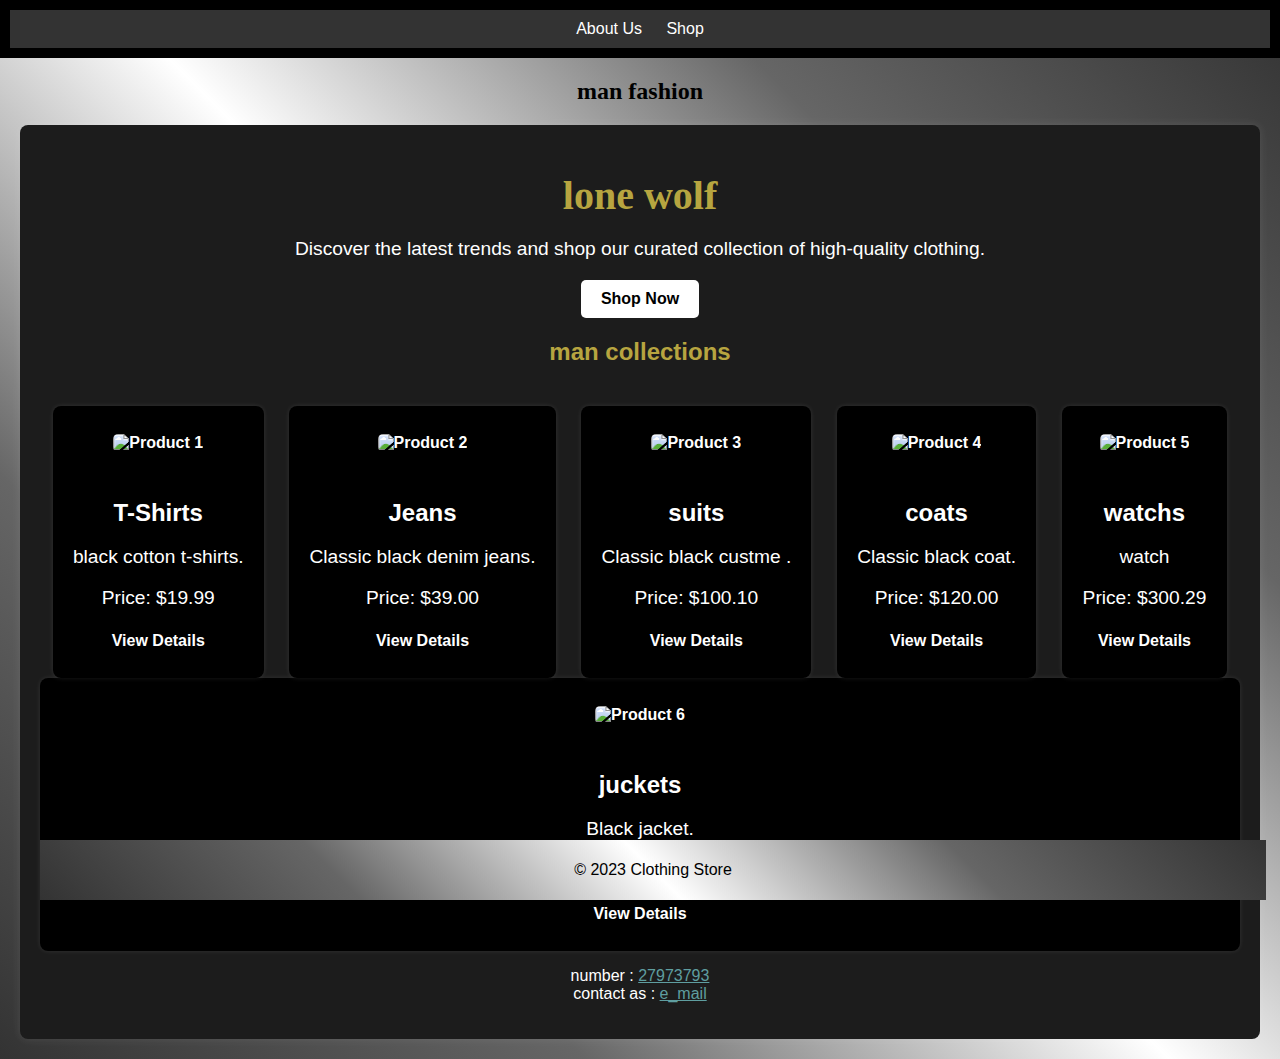
==== index.html @ 43b58ce0 "Add files via upload" ====
<!DOCTYPE html>
<html lang="en">
<head>
    <meta charset="UTF-8">
    <meta name="viewport" content="width=device-width, initial-scale=1.0">
    <title>Home - Clothing Store</title>
    <link rel="stylesheet" href="styles.css">
</head>
<body>
    <header>
        <nav>
            <a href="about.html">About Us</a>
            <a href="shop.html">Shop</a>
        </nav>
    </header>
    <h2 style="text-align: center; color: rgb(0, 0, 0); font-family: Georgia, 'Times New Roman', Times, serif;"> man fashion </h2>
     <section class="main-content">
        <div class="hero-section">
            <h1> lone wolf </h1>
            <p>Discover the latest trends and shop our curated collection of high-quality clothing.</p>
            <a href="shop.html">Shop Now</a>
        </div>
        <h2 style="text-align: center; color:  rgb(183, 165, 64);">man collections</h2>
        <table>
            <tr> 
        <div class="featured-products">
            <div class="product">
                <a href="product1.html">
                <img src="images/product1.jpeg" alt="Product 1"></a>
                <h3>T-Shirts</h3>
                <p> black cotton t-shirts.</p>
                <p>Price: $19.99</p>
                <a href="product1.html">View Details</a>
            </div>

            <div class="product">
                <a href="product2.html">
                <img src="images/product2.jpeg" alt="Product 2"></a>
                <h3>Jeans</h3>
                <p>Classic black denim jeans.</p>
                <p>Price: $39.00</p>
                <a href="product2.html">View Details</a>
            </div>
            <div class="product">
                <a href="product3.html">
                <img src="images/product3.jpeg" alt="Product 3"></a>
                <h3>suits</h3>
                <p>Classic black custme .</p>
                <p>Price: $100.10</p>
                <a href="product3.html">View Details</a>
            </div>
            <div class="product">
                <a href="product4.html">
                <img src="images/product4.jpeg" alt="Product 4"></a>
                <h3>coats</h3>
                <p>Classic black coat.</p>
                <p>Price: $120.00</p>
                <a href="product4.html">View Details</a>
            </div>
            <div class="product">
                <a href="product5.html">
                <img src="images/product5.jpeg" alt="Product 5"></a>
                <h3>watchs</h3>
                <p>watch</p>
                <p>Price: $300.29</p>
                <a href="product5.html">View Details</a>
            </div></tr>
            <div class="product">
                <a href="product6.html">
                <img src="images/product6.jpeg" alt="Product 6"></a>
                <h3> juckets </h3>
                <p>Black jacket.</p>
                <p>Price: $150.00</p>
                <a href="product6.html">View Details</a>
            </div>
        </div>
        
    </section>
</table>
<p style="text-align: center;"> number :
    <a href="callto:27973793">27973793</a> <br>
     contact as :
           <a href="mailto:jouinihoussem200@gmail.com"> e_mail</a>
</p>
    <footer style="color: black;">
        <p>&copy; 2023 Clothing Store</p>
    </footer>
</body>
</html>
---- styles.css ----
body {
    font-family: 'Arial', sans-serif;
    background-color: #fff; 
    color: #333; 
    margin: 0;
}

div img {
    width: 350px;
    height: 600px;
}
h1 {
    text-align: center;
    font-family: Georgia, 'Times New Roman', Times, serif;
    font-size: xx-large;
    color: rgb(183, 165, 64);
}
body {
    animation: backgroundAnimation 10s infinite linear;
    color: rgb(199, 181, 77);
    margin: 0;
    background-size: 200% 200%;
}

@keyframes backgroundAnimation {
    0% {
        background-position: 0% 0%;
    }
    100% {
        background-position: 100% 100%;
    }
}

body {
    background: linear-gradient(45deg, #333, #666, #fff, #666, #333);
}

header {
    background-color: #000;
    color: #fff;
    padding: 10px;
    text-align: center;
}

nav {
    background-color: #333; 
    padding: 10px;
}
a
{
    color: cadetblue;
}


nav a {
    color: #fff;
    margin: 0 10px;
    text-decoration: none;
    text-decoration-color: cadetblue;
}

nav a:hover {
    text-decoration: underline;
    text-decoration-color: cadetblue;
}

.main-content {
    padding: 20px;
    margin: 20px;
    border-radius: 8px;
    box-shadow: 0 0 10px rgba(0, 0, 0, 0.1);
}

footer {
    color: #fff; 
    padding: 10px;
    text-align: center;
}
body {
    background-color: #1c1c1c;
    color: #fff;
}
header {
    background-color: #000; 
    color: #fff; 
    padding: 10px;
    text-align: center;
}

.main-content {
    background-color: #1c1c1c;
    padding: 20px;
    margin: 20px;
    border-radius: 8px;
    box-shadow: 0 0 10px rgba(255, 255, 255, 0.1);
}

.hero-section {
    text-align: center;
}

.hero-section h1 {
    font-size: 2.5em;
    margin-bottom: 10px;
}

.hero-section p {
    font-size: 1.2em;
    margin-bottom: 20px;
}

.hero-section a {
    display: inline-block;
    background-color: #fff; 
    color: #000; 
    padding: 10px 20px;
    text-decoration: none;
    border-radius: 5px;
    font-weight: bold;
    transition: background-color 0.3s ease;
}

.hero-section a:hover {
    background-color: #000; 
    color: #fff; 
}
.featured-products {
    display: flex;
    justify-content: space-around;
    margin-top: 40px;
}

.product {
    background-color: #000; 
    padding: 20px;
    border-radius: 8px;
    box-shadow: 0 0 5px rgba(255, 255, 255, 0.1); 
    text-align: center;
}

.product img {
    max-width: 100%;
    border-radius: 5px;
    margin-bottom: 15px;
}

.product h3 {
    font-size: 1.5em;
    margin-bottom: 10px;
}

.product p {
    font-size: 1.2em;
    margin-bottom: 15px;
}

.product a {
    display: inline-block;
    background-color: #000000; 
    color: #ffffff; 
    padding: 8px 16px;
    text-decoration: none;
    border-radius: 5px;
    font-weight: bold;
    transition: background-color 0.3s ease;
}

.product a:hover {
    background-color: #000;
    color:  #fff; 
}
footer {
    background-color: #000;
    color: #fff; 
    padding: 5px;
    text-align: center;
    position: fixed;
    bottom: 0;
    width: 95%;

}
.product img:hover {
    transform: scale(1.1);
    transition: transform 0.3s ease;
}
footer {
    transition: transform 0.3s ease;
}
body, footer {
    animation: backgroundAnimation 10s infinite linear;
    color: #fff;
    margin: 0;
}

@keyframes backgroundAnimation {
    0% {
        background-position: 1% 5%;
    }
    100% {
        background-position: 120% 100%;
    }
}

body, footer {
    background: linear-gradient(45deg, #333, #666, #fff, #666, #333);
}

.footer-hidden {
    transform: translateY(100%);
}
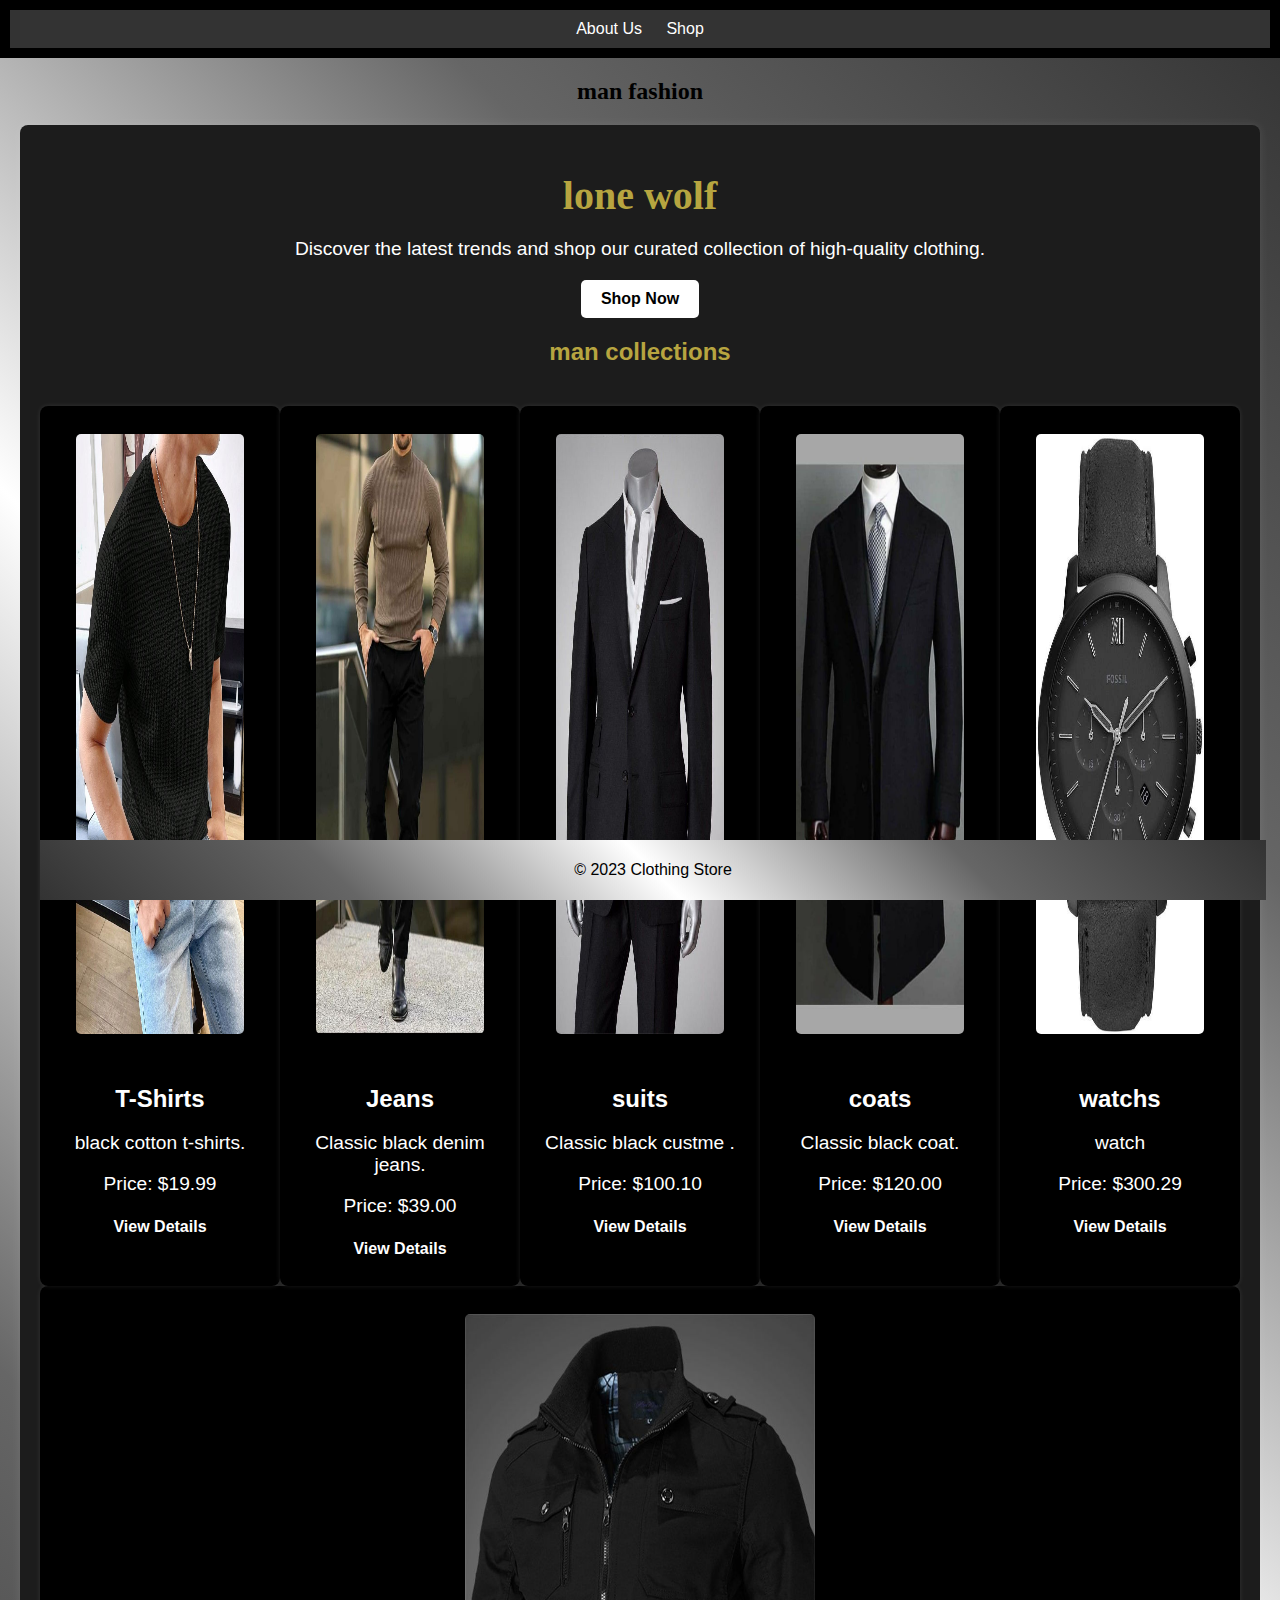
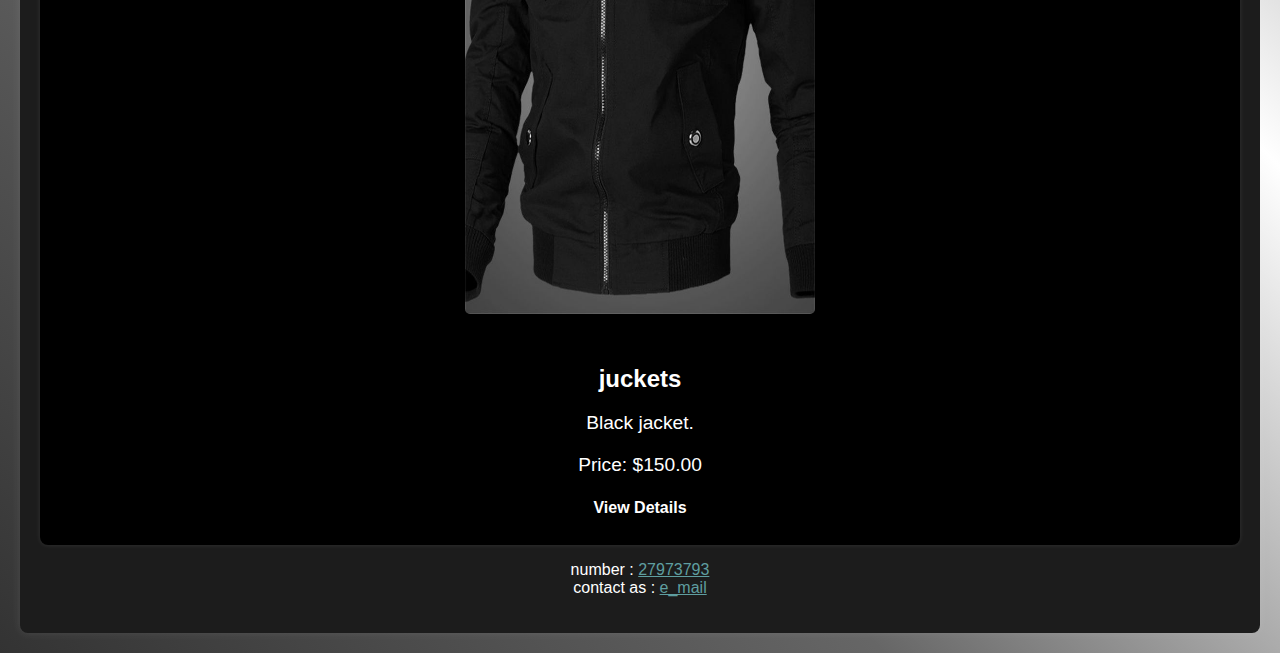
==== commit cb17cc28: "Update index.html" ====
--- a/index.html
+++ b/index.html
@@ -26,7 +26,7 @@
         <div class="featured-products">
             <div class="product">
                 <a href="product1.html">
-                <img src="images/product1.jpeg" alt="Product 1"></a>
+                <img src="product1.jpeg" alt="Product 1"></a>
                 <h3>T-Shirts</h3>
                 <p> black cotton t-shirts.</p>
                 <p>Price: $19.99</p>
@@ -35,7 +35,7 @@
 
             <div class="product">
                 <a href="product2.html">
-                <img src="images/product2.jpeg" alt="Product 2"></a>
+                <img src="product2.jpeg" alt="Product 2"></a>
                 <h3>Jeans</h3>
                 <p>Classic black denim jeans.</p>
                 <p>Price: $39.00</p>
@@ -43,7 +43,7 @@
             </div>
             <div class="product">
                 <a href="product3.html">
-                <img src="images/product3.jpeg" alt="Product 3"></a>
+                <img src="product3.jpeg" alt="Product 3"></a>
                 <h3>suits</h3>
                 <p>Classic black custme .</p>
                 <p>Price: $100.10</p>
@@ -51,7 +51,7 @@
             </div>
             <div class="product">
                 <a href="product4.html">
-                <img src="images/product4.jpeg" alt="Product 4"></a>
+                <img src="product4.jpeg" alt="Product 4"></a>
                 <h3>coats</h3>
                 <p>Classic black coat.</p>
                 <p>Price: $120.00</p>
@@ -59,7 +59,7 @@
             </div>
             <div class="product">
                 <a href="product5.html">
-                <img src="images/product5.jpeg" alt="Product 5"></a>
+                <img src="product5.jpeg" alt="Product 5"></a>
                 <h3>watchs</h3>
                 <p>watch</p>
                 <p>Price: $300.29</p>
@@ -67,7 +67,7 @@
             </div></tr>
             <div class="product">
                 <a href="product6.html">
-                <img src="images/product6.jpeg" alt="Product 6"></a>
+                <img src="product6.jpeg" alt="Product 6"></a>
                 <h3> juckets </h3>
                 <p>Black jacket.</p>
                 <p>Price: $150.00</p>
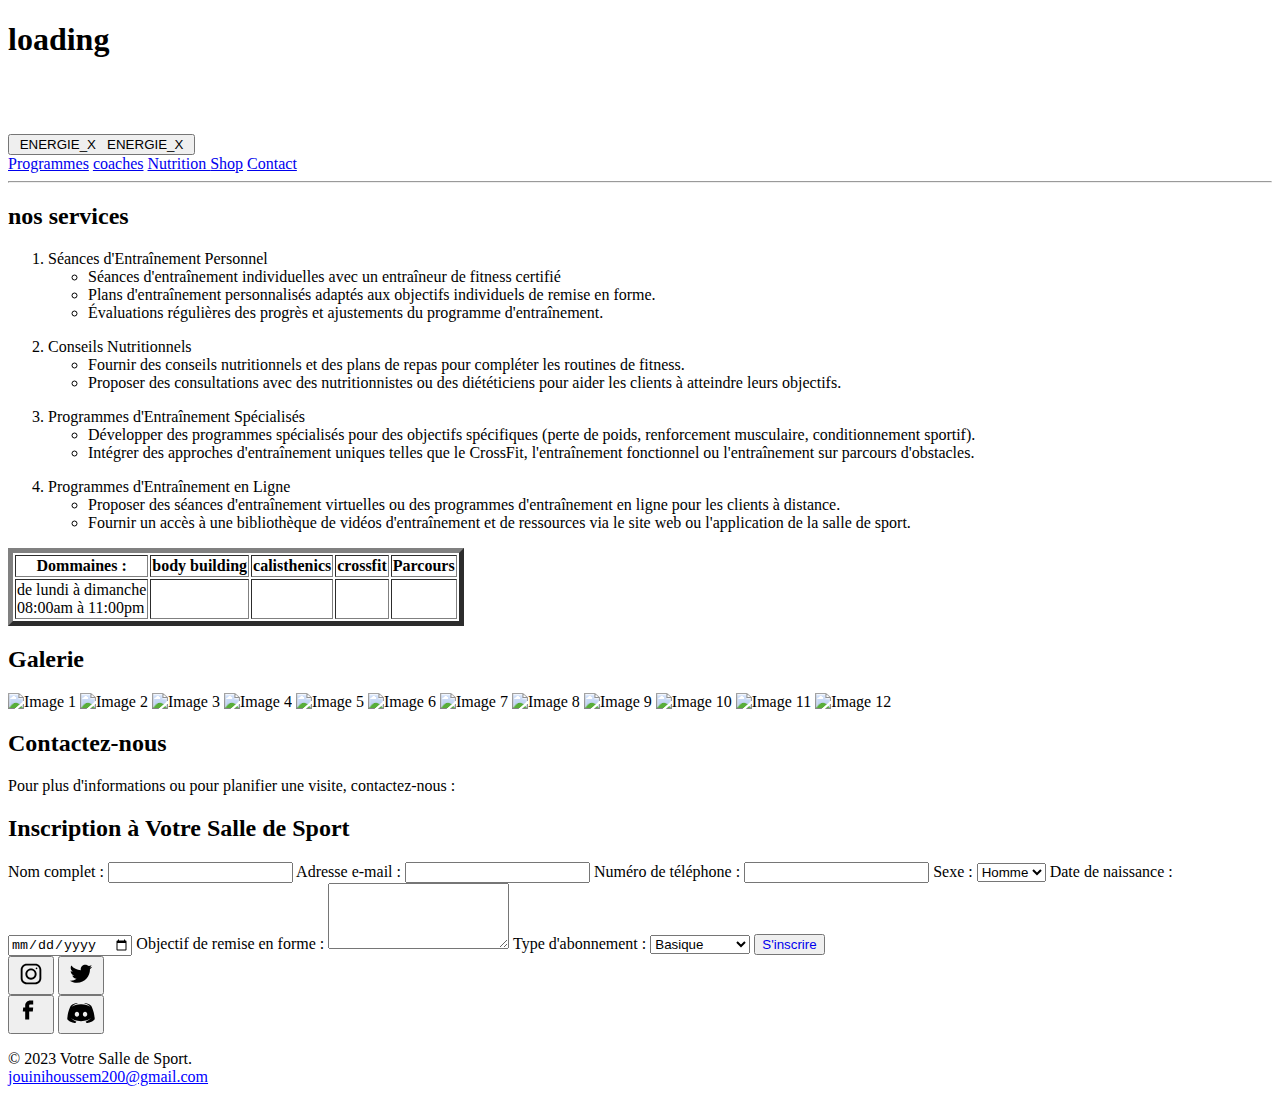
==== commit ba63bbd7: "Update index.html" ====
--- a/index.html
+++ b/index.html
@@ -1,89 +1,212 @@
 <!DOCTYPE html>
 <html lang="en">
+
 <head>
     <meta charset="UTF-8">
     <meta name="viewport" content="width=device-width, initial-scale=1.0">
-    <title>Home - Clothing Store</title>
-    <link rel="stylesheet" href="styles.css">
+    <title class="T">ENERGIE_X☠</title>
+    <link rel="stylesheet" href="style.css">
+    <link rel="website icon" type="jpg"
+    href="./images/logo.jpg">
 </head>
+
 <body>
+    <div class="loading">
+        <h1>loading</h1>
+        <div class="loader">
+            <li class="ball"></li>
+            <li class="ball"></li>
+            <li class="ball"></li>
+          </div>
+    </div>
     <header>
-        <nav>
-            <a href="about.html">About Us</a>
-            <a href="shop.html">Shop</a>
-        </nav>
+        <button class="button" data-text="Awesome">
+            <span class="actual-text">&nbsp;ENERGIE_X&nbsp;</span>
+            <span aria-hidden="true" class="hover-text">&nbsp;ENERGIE_X&nbsp;</span>
+        </button>
+        
     </header>
-    <h2 style="text-align: center; color: rgb(0, 0, 0); font-family: Georgia, 'Times New Roman', Times, serif;"> man fashion </h2>
-     <section class="main-content">
-        <div class="hero-section">
-            <h1> lone wolf </h1>
-            <p>Discover the latest trends and shop our curated collection of high-quality clothing.</p>
-            <a href="shop.html">Shop Now</a>
-        </div>
-        <h2 style="text-align: center; color:  rgb(183, 165, 64);">man collections</h2>
-        <table>
-            <tr> 
-        <div class="featured-products">
-            <div class="product">
-                <a href="product1.html">
-                <img src="product1.jpeg" alt="Product 1"></a>
-                <h3>T-Shirts</h3>
-                <p> black cotton t-shirts.</p>
-                <p>Price: $19.99</p>
-                <a href="product1.html">View Details</a>
+
+    <nav>
+        <a href="programs.html">Programmes</a>
+        <a href="profil.html">coaches</a>
+        <a href="1nutriton.html">Nutrition </a>
+        <a href="shop1.html">Shop</a>
+        <a href="#H">Contact</a>
+        <hr>
+    </nav>
+
+    <div class="services">
+    <h2 > nos services </h2>
+    <div class="card">
+        <div class="circle"></div>
+        <div class="circle"></div>
+        <div class="card-inner">
+            <ol>
+            <li class="L">Séances d'Entraînement Personnel</li>
+            <ul>
+                <li>Séances d'entraînement individuelles avec un entraîneur de fitness certifié</li>
+                <li>Plans d'entraînement personnalisés adaptés aux objectifs individuels de remise en forme.</li>
+                <li>Évaluations régulières des progrès et ajustements du programme d'entraînement.</li>
+            </ul></ol></div>
+</div>
+<div class="card">
+    <div class="circle"></div>
+    <div class="circle"></div>
+    <div class="card-inner">
+        <ol start="2">
+        <li class="L">Conseils Nutritionnels</li>
+        <ul>
+            <li>Fournir des conseils nutritionnels et des plans de repas pour compléter les routines de fitness.</li>
+            <li>Proposer des consultations avec des nutritionnistes ou des diététiciens pour aider les clients à atteindre leurs objectifs.</li>
+        </ul></ol>
+    </div>
+</div>
+<div class="card">
+    <div class="circle"></div>
+    <div class="circle"></div>
+    <div class="card-inner">
+    <ol start="3">
+    <li class="L">Programmes d'Entraînement Spécialisés</li>
+    <ul>
+        <li>Développer des programmes spécialisés pour des objectifs spécifiques (perte de poids, renforcement musculaire, conditionnement sportif).</li>
+        <li>Intégrer des approches d'entraînement uniques telles que le CrossFit, l'entraînement fonctionnel ou l'entraînement sur parcours d'obstacles.</li>
+    </ul></ol>
+    </div>
+</div>
+<div class="CA">
+    <div class="circle"></div>
+    <div class="circle"></div>
+    <div class="card-inner">
+    <ol start="4">
+    <li class="L">Programmes d'Entraînement en Ligne</li>
+    <ul>
+        <li>Proposer des séances d'entraînement virtuelles ou des programmes d'entraînement en ligne pour les clients à distance.</li>
+        <li>Fournir un accès à une bibliothèque de vidéos d'entraînement et de ressources via le site web ou l'application de la salle de sport.</li>
+    </ul>
+</ol>
+</div>
+</div>
+
+<table border="5">
+    <tr>
+        <th>
+            Dommaines :
+        </th>
+        <th>
+            body building
+        </th>
+        <th>
+            calisthenics
+        </th>
+        <th>
+            crossfit
+        </th>
+        <th>
+            Parcours
+        </th>
+    </tr>
+    <tr>
+        <td>de lundi à dimanche <br>08:00am à 11:00pm </td>
+        <td>
+            <img src="./images/photo8.jpg" alt="">
+        </td>
+        
+        <td>
+            <img src="./images/photo10.jpg" alt="">
+        </td>
+        <td>
+            <img src="./images/photo13.jpg" alt="">
+        </td>
+        <td>
+            <img src="./images/photo12.jpg" alt="">
+        </td>
+    </tr>
+</table>
+
+        <h2 class="Z">Galerie</h2>
+    <section class="gallery">
+        <img src="./images/Barbell.jpg" alt="Image 1">
+        <img src="./images/photo3.jpg" alt="Image 2">
+        <img src="./images/photo1.jpg" alt="Image 3">
+        <img src="./images/photo4.jpg" alt="Image 4">
+        <img src="./images/photo5.jpg" alt="Image 5">
+        <img src="./images/photo6.jpg" alt="Image 6">
+        <img src="./images/photo7.jpg" alt="Image 7">
+        <img src="./images/photo8.jpg" alt="Image 8">
+        <img src="./images/photo9.jpg" alt="Image 9">
+        <img src="./images/photo10.jpg" alt="Image 10">
+        <img src="./images/photo11.jpg" alt="Image 11">
+        <img src="./images/photo12.jpg" alt="Image 12">
+    </section>
+
+    <section class="contact">
+        <h2>Contactez-nous</h2>
+        <p>Pour plus d'informations ou pour planifier une visite, contactez-nous :</p>
+
+        <form  id="H">
+            <h2 style="color: black;">Inscription à Votre Salle de Sport</h2>
+    
+            <label for="nom">Nom complet :</label>
+            <input type="text" id="nom" name="nom" required>
+    
+            <label for="email">Adresse e-mail :</label>
+            <input type="email" id="email" name="email" required>
+    
+            <label for="telephone">Numéro de téléphone :</label>
+            <input type="tel" id="telephone" name="telephone" required>
+    
+            <label for="sexe">Sexe :</label>
+            <select id="sexe" name="sexe">
+                <option value="homme">Homme</option>
+                <option value="femme">Femme</option>
+            </select>
+    
+            <label for="date_naissance">Date de naissance :</label>
+            <input type="date" id="date_naissance" name="date_naissance" required>
+    
+            <label for="objectif">Objectif de remise en forme :</label>
+            <textarea id="objectif" name="objectif" rows="4" required></textarea>
+    
+            <label for="abonnement">Type d'abonnement :</label>
+            <select id="abonnement" name="abonnement">
+                <option value="basic">Basique</option>
+                <option value="intermediaire">Intermédiaire</option>
+                <option value="premium">Premium</option>
+            </select>
+    
+            <button type="submit"><a href="programs.html" style="text-decoration: none;">S'inscrire</a></button>
+        </form>
+        <div class="main">
+            <div class="up">
+              <button class="card1">
+                <a href="https://www.instagram.com/houssem.909" target="_blank">
+                <svg xmlns="http://www.w3.org/2000/svg" xmlns:xlink="http://www.w3.org/1999/xlink" viewBox="0,0,256,256" width="30px" height="30px" fill-rule="nonzero" class="instagram"><g fill-rule="nonzero" stroke="none" stroke-width="1" stroke-linecap="butt" stroke-linejoin="miter" stroke-miterlimit="10" stroke-dasharray="" stroke-dashoffset="0" font-family="none" font-weight="none" font-size="none" text-anchor="none" style="mix-blend-mode: normal"><g transform="scale(8,8)"><path d="M11.46875,5c-3.55078,0 -6.46875,2.91406 -6.46875,6.46875v9.0625c0,3.55078 2.91406,6.46875 6.46875,6.46875h9.0625c3.55078,0 6.46875,-2.91406 6.46875,-6.46875v-9.0625c0,-3.55078 -2.91406,-6.46875 -6.46875,-6.46875zM11.46875,7h9.0625c2.47266,0 4.46875,1.99609 4.46875,4.46875v9.0625c0,2.47266 -1.99609,4.46875 -4.46875,4.46875h-9.0625c-2.47266,0 -4.46875,-1.99609 -4.46875,-4.46875v-9.0625c0,-2.47266 1.99609,-4.46875 4.46875,-4.46875zM21.90625,9.1875c-0.50391,0 -0.90625,0.40234 -0.90625,0.90625c0,0.50391 0.40234,0.90625 0.90625,0.90625c0.50391,0 0.90625,-0.40234 0.90625,-0.90625c0,-0.50391 -0.40234,-0.90625 -0.90625,-0.90625zM16,10c-3.30078,0 -6,2.69922 -6,6c0,3.30078 2.69922,6 6,6c3.30078,0 6,-2.69922 6,-6c0,-3.30078 -2.69922,-6 -6,-6zM16,12c2.22266,0 4,1.77734 4,4c0,2.22266 -1.77734,4 -4,4c-2.22266,0 -4,-1.77734 -4,-4c0,-2.22266 1.77734,-4 4,-4z"></path></g></g></svg>
+            </a></button>
+              <button class="card2">
+                <a href="https://www.twitter.com/houssem_909" target="_blank">
+                <svg xmlns="http://www.w3.org/2000/svg" viewBox="0 0 48 48" width="30px" height="30px" class="twitter"><path d="M42,12.429c-1.323,0.586-2.746,0.977-4.247,1.162c1.526-0.906,2.7-2.351,3.251-4.058c-1.428,0.837-3.01,1.452-4.693,1.776C34.967,9.884,33.05,9,30.926,9c-4.08,0-7.387,3.278-7.387,7.32c0,0.572,0.067,1.129,0.193,1.67c-6.138-0.308-11.582-3.226-15.224-7.654c-0.64,1.082-1,2.349-1,3.686c0,2.541,1.301,4.778,3.285,6.096c-1.211-0.037-2.351-0.374-3.349-0.914c0,0.022,0,0.055,0,0.086c0,3.551,2.547,6.508,5.923,7.181c-0.617,0.169-1.269,0.263-1.941,0.263c-0.477,0-0.942-0.054-1.392-0.135c0.94,2.902,3.667,5.023,6.898,5.086c-2.528,1.96-5.712,3.134-9.174,3.134c-0.598,0-1.183-0.034-1.761-0.104C9.268,36.786,13.152,38,17.321,38c13.585,0,21.017-11.156,21.017-20.834c0-0.317-0.01-0.633-0.025-0.945C39.763,15.197,41.013,13.905,42,12.429"></path></svg>
+            </a></button>
             </div>
-
-            <div class="product">
-                <a href="product2.html">
-                <img src="product2.jpeg" alt="Product 2"></a>
-                <h3>Jeans</h3>
-                <p>Classic black denim jeans.</p>
-                <p>Price: $39.00</p>
-                <a href="product2.html">View Details</a>
+            <div class="down">
+              <button class="card3">
+                <a href="https://www.facebook.com/houssem.jouini.946" target="_blank">
+                <svg xmlns="http://www.w3.org/2000/svg" viewBox="0 0 30 30" width="30px" height="30px" class="facebook">    <path d="M9.19795 21.5H13.198V13.4901H16.8021L17.198 9.50977H13.198V7.5C13.198 6.94772 13.6457 6.5 14.198 6.5H17.198V2.5H14.198C11.4365 2.5 9.19795 4.73858 9.19795 7.5V9.50977H7.19795L6.80206 13.4901H9.19795V21.5Z"></path></svg>
+            </a></button>
+              <button class="card4">
+                <a href="https://discord.com/channels/@me" target="_blank">
+                <svg height="30px" width="30px" viewBox="0 0 48 48" xmlns="http://www.w3.org/2000/svg" class="discord"><path d="M40,12c0,0-4.585-3.588-10-4l-0.488,0.976C34.408,10.174,36.654,11.891,39,14c-4.045-2.065-8.039-4-15-4s-10.955,1.935-15,4c2.346-2.109,5.018-4.015,9.488-5.024L18,8c-5.681,0.537-10,4-10,4s-5.121,7.425-6,22c5.162,5.953,13,6,13,6l1.639-2.185C13.857,36.848,10.715,35.121,8,32c3.238,2.45,8.125,5,16,5s12.762-2.55,16-5c-2.715,3.121-5.857,4.848-8.639,5.815L33,40c0,0,7.838-0.047,13-6C45.121,19.425,40,12,40,12z M17.5,30c-1.933,0-3.5-1.791-3.5-4c0-2.209,1.567-4,3.5-4s3.5,1.791,3.5,4C21,28.209,19.433,30,17.5,30z M30.5,30c-1.933,0-3.5-1.791-3.5-4c0-2.209,1.567-4,3.5-4s3.5,1.791,3.5,4C34,28.209,32.433,30,30.5,30z"></path></svg>
+            </a></button>
             </div>
-            <div class="product">
-                <a href="product3.html">
-                <img src="product3.jpeg" alt="Product 3"></a>
-                <h3>suits</h3>
-                <p>Classic black custme .</p>
-                <p>Price: $100.10</p>
-                <a href="product3.html">View Details</a>
-            </div>
-            <div class="product">
-                <a href="product4.html">
-                <img src="product4.jpeg" alt="Product 4"></a>
-                <h3>coats</h3>
-                <p>Classic black coat.</p>
-                <p>Price: $120.00</p>
-                <a href="product4.html">View Details</a>
-            </div>
-            <div class="product">
-                <a href="product5.html">
-                <img src="product5.jpeg" alt="Product 5"></a>
-                <h3>watchs</h3>
-                <p>watch</p>
-                <p>Price: $300.29</p>
-                <a href="product5.html">View Details</a>
-            </div></tr>
-            <div class="product">
-                <a href="product6.html">
-                <img src="product6.jpeg" alt="Product 6"></a>
-                <h3> juckets </h3>
-                <p>Black jacket.</p>
-                <p>Price: $150.00</p>
-                <a href="product6.html">View Details</a>
-            </div>
-        </div>
-        
+          </div>
     </section>
-</table>
-<p style="text-align: center;"> number :
-    <a href="callto:27973793">27973793</a> <br>
-     contact as :
-           <a href="mailto:jouinihoussem200@gmail.com"> e_mail</a>
-</p>
-    <footer style="color: black;">
-        <p>&copy; 2023 Clothing Store</p>
+    <footer>
+        <p>&copy; 2023 Votre Salle de Sport.<br><a href="mailto:jouinihoussem200@gmail.com" style="color: blue;"> jouinihoussem200@gmail.com</a></p>
     </footer>
+    <script>
+        window.addEventListener("load", () => {
+    document.querySelector(".loading").classList.add("loading_hide");
+    });
+    </script>
 </body>
 </html>
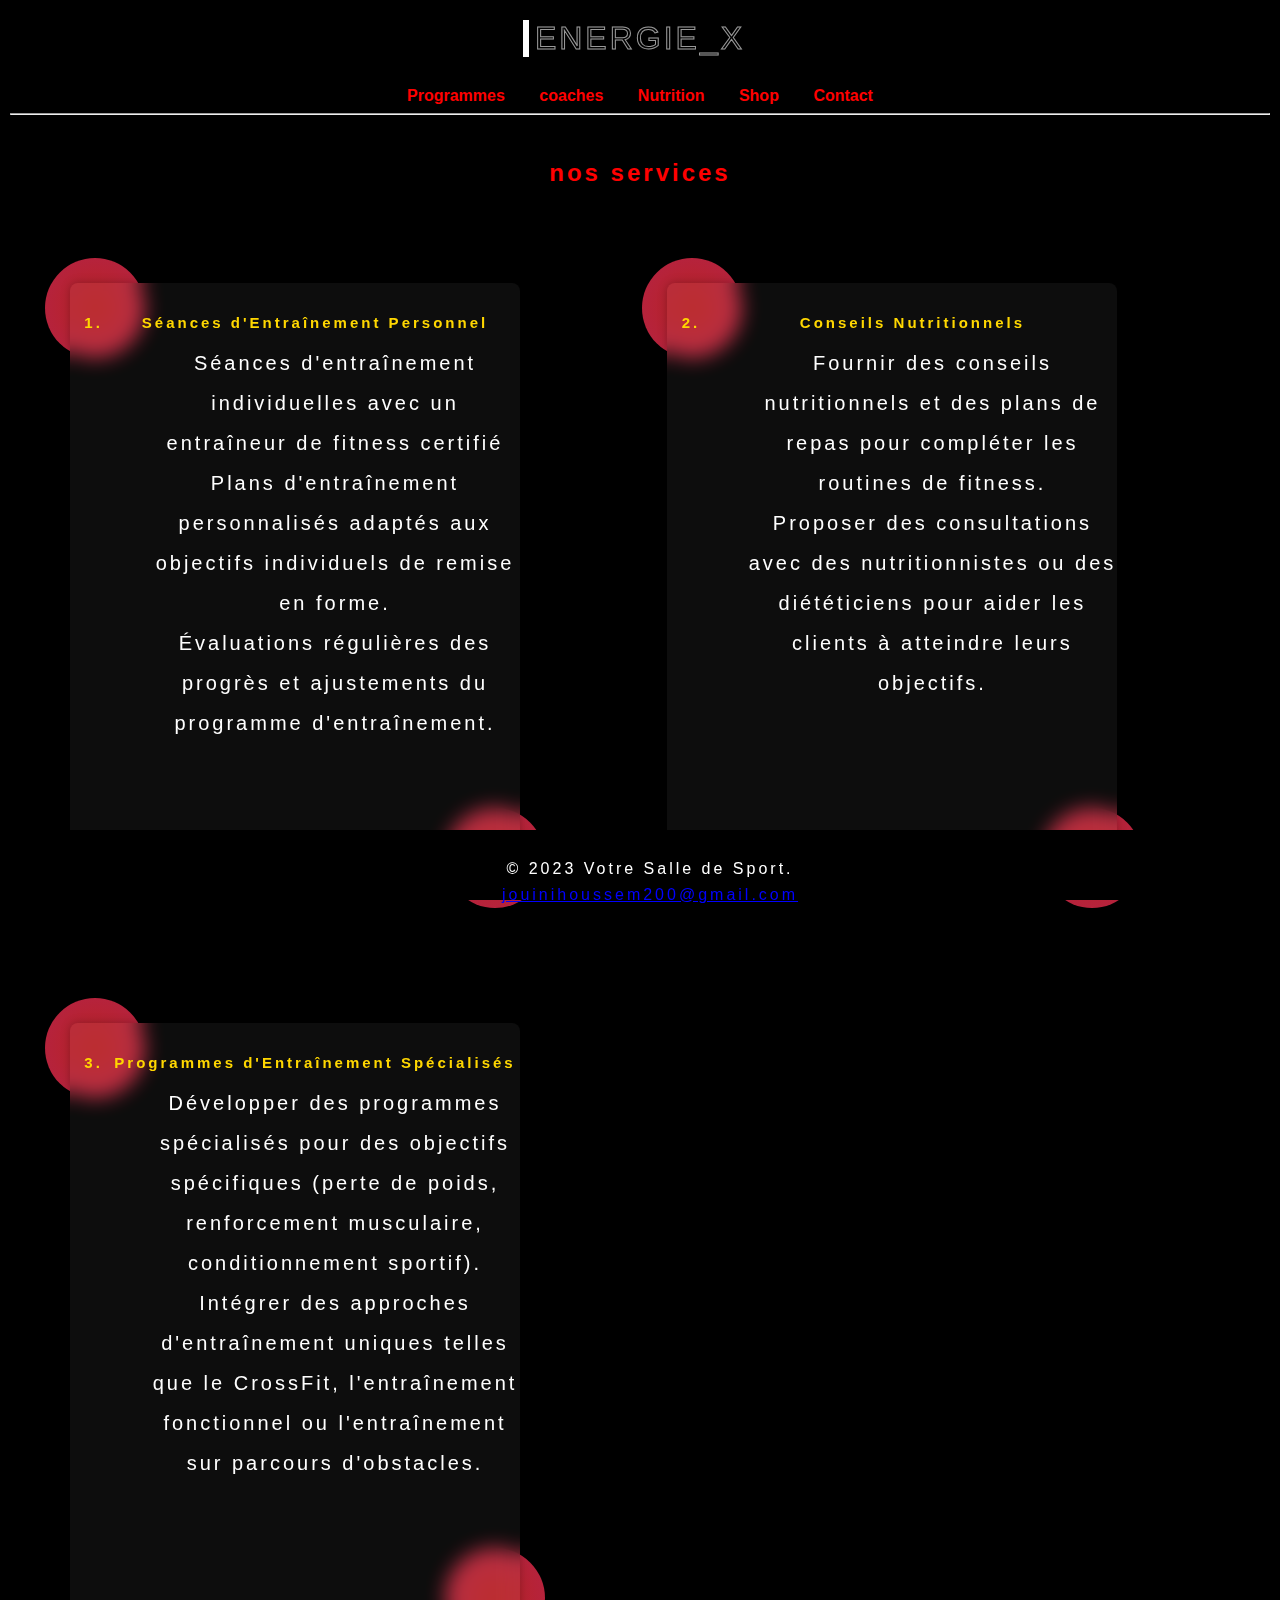
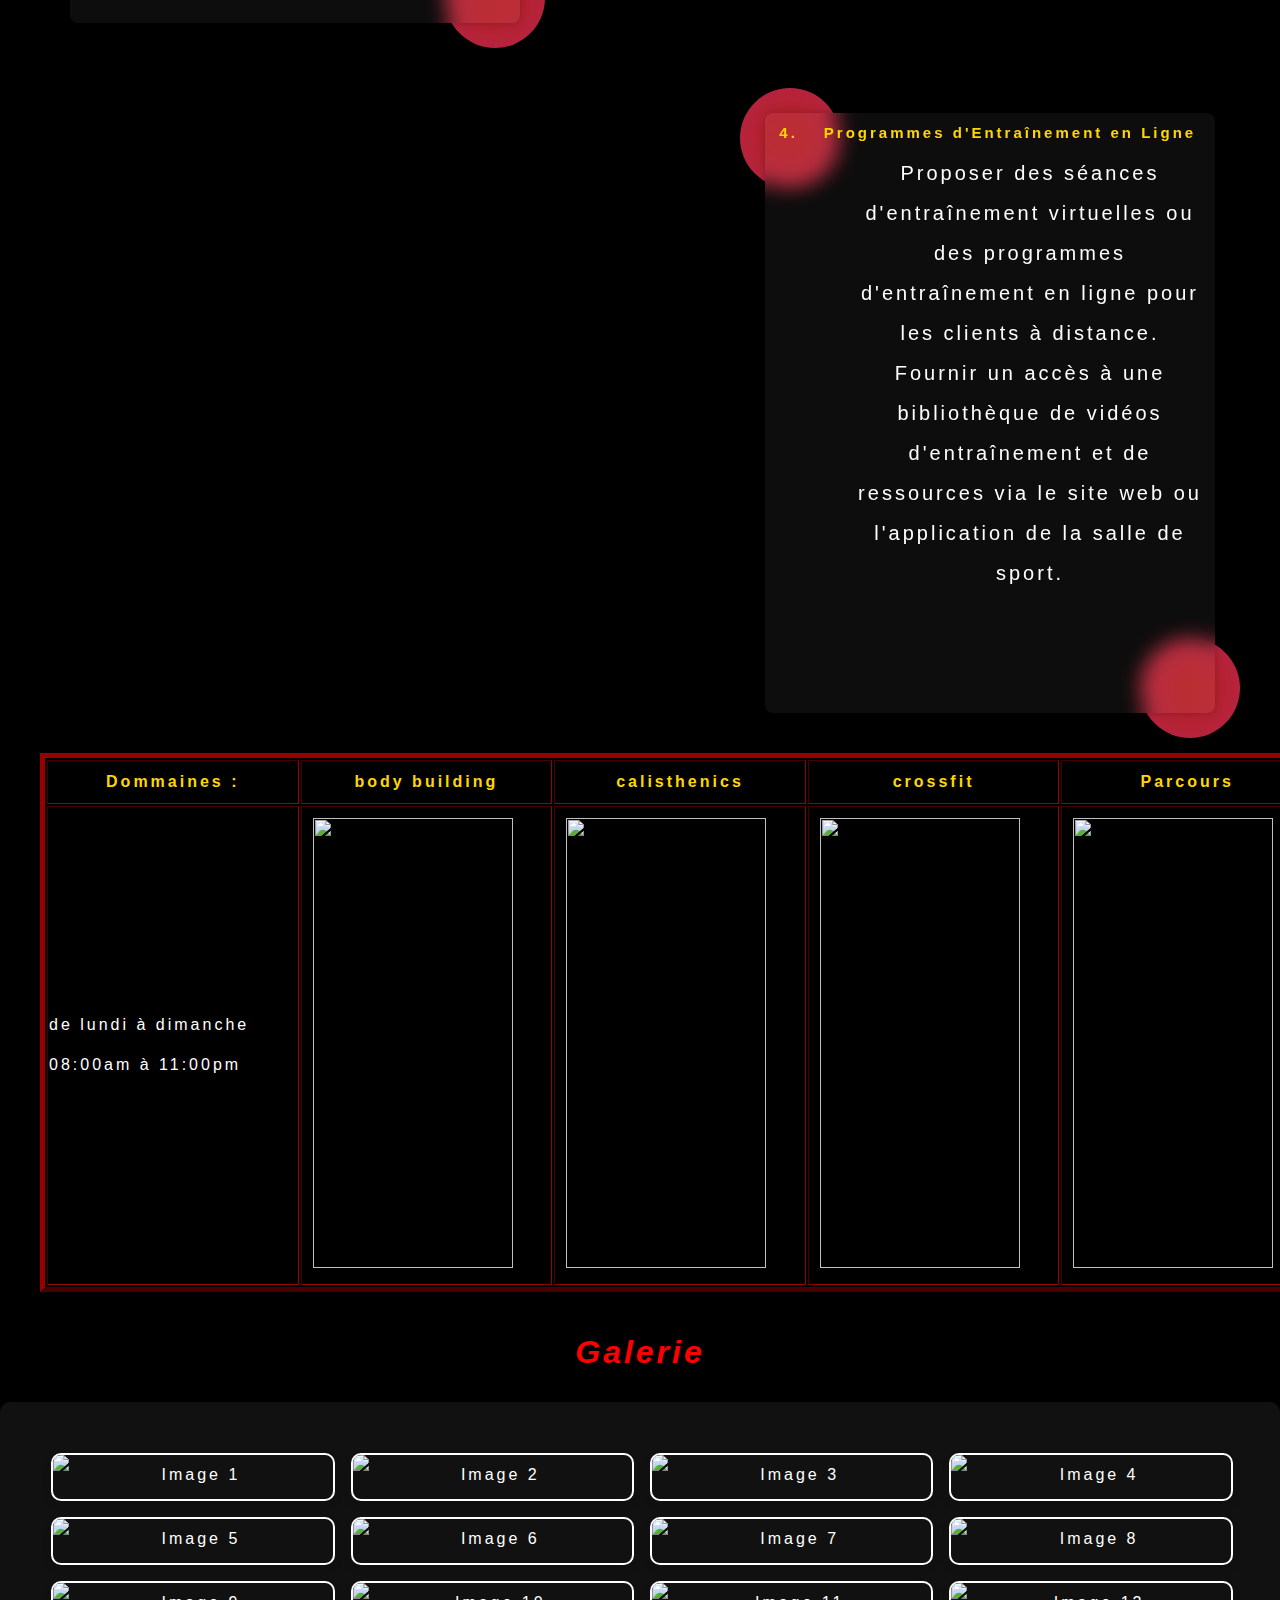
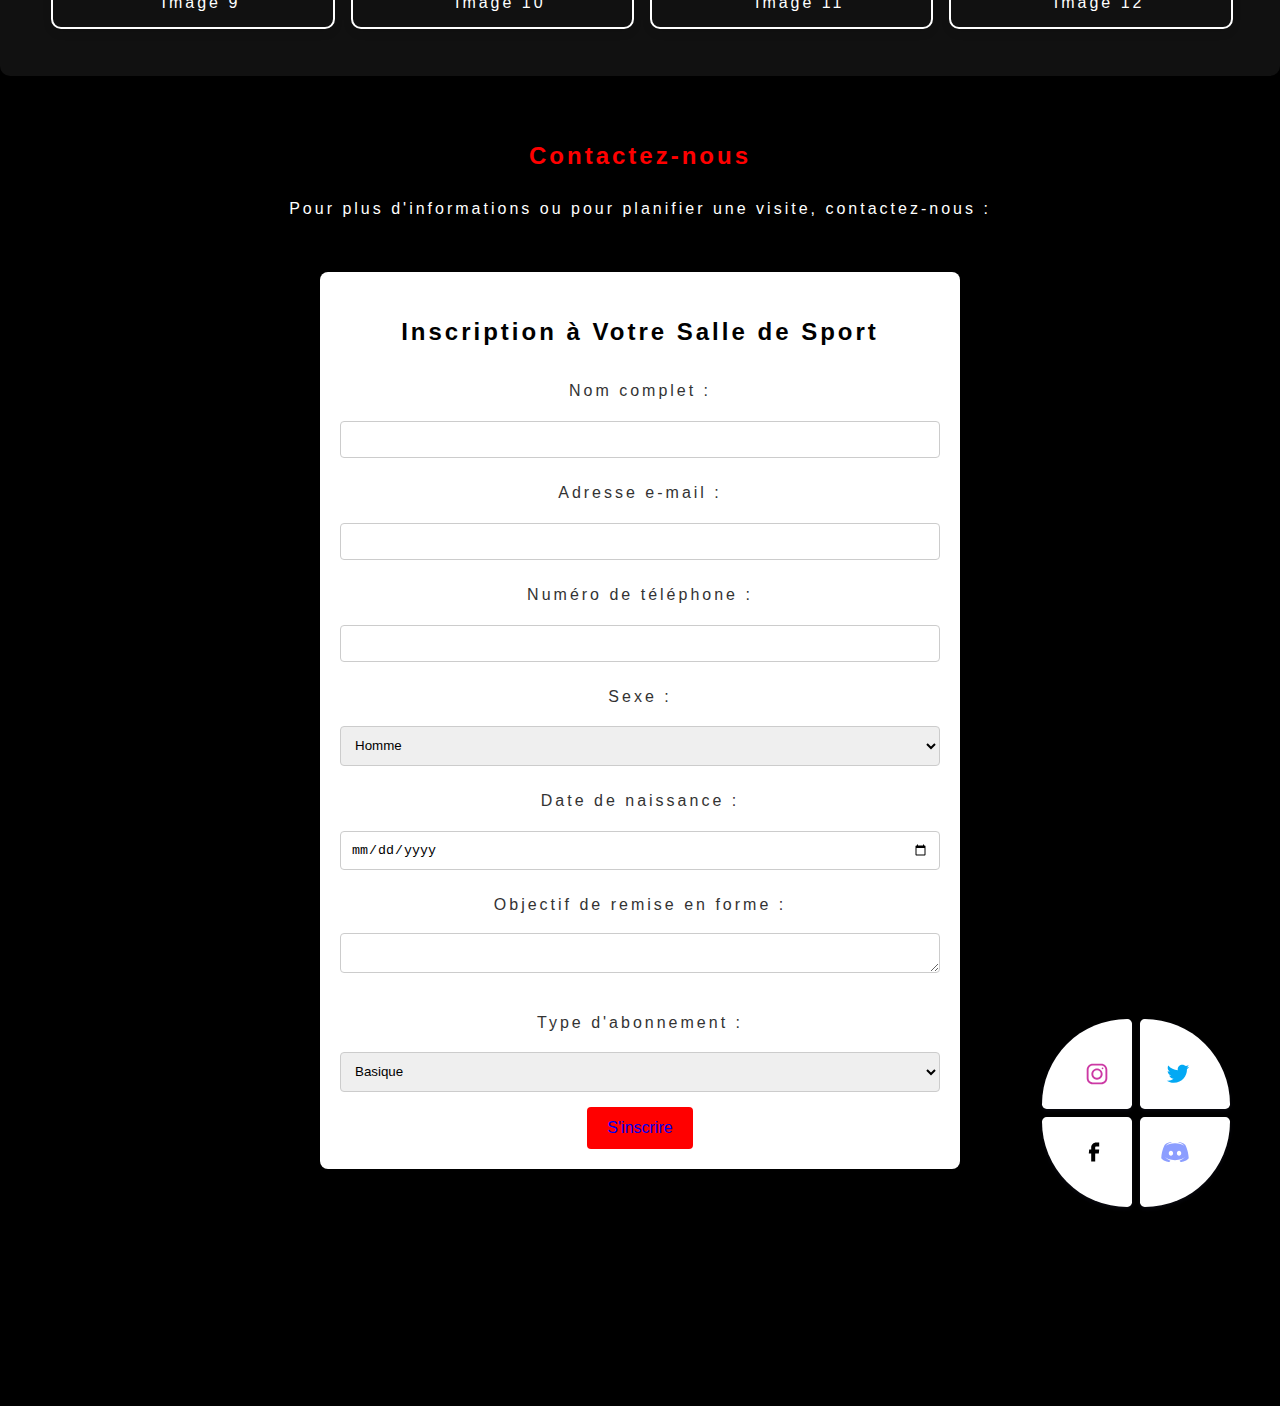
==== commit 1f7bb3fa: "Update index.html" ====
--- a/index.html
+++ b/index.html
@@ -5,7 +5,7 @@
     <meta charset="UTF-8">
     <meta name="viewport" content="width=device-width, initial-scale=1.0">
     <title class="T">ENERGIE_X☠</title>
-    <link rel="stylesheet" href="style.css">
+    <link rel="stylesheet" href="styles.css">
     <link rel="website icon" type="jpg"
     href="./images/logo.jpg">
 </head>
--- a/styles.css
+++ b/styles.css
@@ -0,0 +1,619 @@
+.loader 
+{
+    width: 200px;
+    display: grid;
+    grid-template-columns: repeat(3, 1fr);
+    gap: 10px;
+    justify-content: space-evenly;
+    transition-delay: 1000ms;
+}
+
+
+.ball 
+{
+    margin-top: 50px;
+    margin-left: 20px;
+    list-style: none;
+    width: 50px;
+    height: 50px;
+    border-radius: 50%;
+    background-color: #ff0000;
+
+}
+  
+.ball:nth-child(1) {
+    animation: bounce-1 2.1s ease-in-out infinite;
+}
+  
+@keyframes bounce-1 {
+    50% {
+      transform: translateY(-18px);
+      width: 6px;
+      height: 6px;
+    }
+}
+  
+.ball:nth-child(2) {
+    animation: bounce-3 2.1s ease-in-out 0.3s infinite;
+}
+  
+@keyframes bounce-2 {
+    50% {
+      transform: translateY(-18px);
+      width: 6px;
+      height: 6px;
+    }
+  }
+  
+.ball:nth-child(3) {
+    animation: bounce-3 2.1s ease-in-out 0.6s infinite;
+  }
+  
+@keyframes bounce-3 {
+    50% {
+      transform: translateY(-18px);
+      width: 6px;
+      height: 6px;
+    }
+}
+.loading h1
+{
+color: #ce0b0b;
+font-family: 'Franklin Gothic Medium', 'Arial Narrow', Arial, sans-serif;
+font-size: 10vw;
+text-align: center;
+user-select: none;
+
+}
+.loading h1 span{
+color: white;
+}
+.loading_hide
+{
+    opacity: 0;
+    visibility: hidden;
+}
+.loading
+{
+    position: fixed;
+    display: flex;
+    justify-content: center;
+    align-items: center;
+    top: 0;
+    z-index: 100;
+    width: 100%;
+    height: 100vh;
+    background-color: #1A1A1C;
+    transition-duration: 1000ms;
+    transition-delay: 1000ms;
+}
+
+body 
+{
+    background-color:  black;
+    color: #fff;
+    font-family: 'Arial', sans-serif;
+    margin: 0;
+    padding: 0;
+}
+
+header 
+{
+    border-radius: 10px;
+    background-color: transparent;
+    backdrop-filter: blur(10px);
+    padding: 20px;
+    text-align: center;
+   
+}
+.L
+{
+    color: gold;
+    font-weight: bold;
+    font-size: 15px;
+}
+.card 
+{
+    display: inline-flex;
+    text-align: center;
+    margin: 70px;
+    line-height: 0px;
+    letter-spacing: 0px;
+    font-size: 20px;
+    width: 450px;
+    height: 600px;
+    transition: all 0.2s;
+    position: relative;
+    cursor: pointer;
+}
+.CA
+{
+        justify-self: center;
+        text-align: center;
+        margin-left: 700px;
+        line-height: 0px;
+        letter-spacing: 0px;
+        font-size: 20px;
+        width: 450px;
+        height: 600px;
+        transition: all 0.2s;
+        position: relative;
+        cursor: pointer;
+
+}
+.card-inner {
+    width: inherit;
+    height: inherit;
+    background: rgba(255,255,255,.05);
+    box-shadow: 0 0 10px rgba(0,0,0,0.25);
+    backdrop-filter: blur(10px);
+    border-radius: 8px;
+}
+  
+.CA:hover {
+    transform: scale(1.04) rotate(1deg);
+}
+@media screen and (max-width: 1220px) 
+{
+    .CA
+    {
+       position: relative;
+       margin-left: 40px;
+    }
+    
+}
+ 
+
+.card-inner {
+    width: inherit;
+    height: inherit;
+    background: rgba(255,255,255,.05);
+    box-shadow: 0 0 10px rgba(0,0,0,0.25);
+    backdrop-filter: blur(10px);
+    border-radius: 8px;
+}
+  
+.card:hover {
+    transform: scale(1.04) rotate(1deg);
+}
+  
+.circle {
+    width: 100px;
+    height: 100px;
+    background: radial-gradient(#b92222, #b42347);
+    border-radius: 50%;
+    position: absolute;
+    animation: move-up6 2s ease-in infinite alternate-reverse;
+}
+  
+.circle:nth-child(1) {
+    top: -25px;
+    left: -25px;
+}
+  
+.circle:nth-child(2) {
+    bottom: -25px;
+    right: -25px;
+    animation-name: move-down1;
+}
+  
+@keyframes move-up6 {
+    to {
+      transform: translateY(-10px);
+    }
+}
+  
+@keyframes move-down1 {
+    to {
+      transform: translateY(10px);
+    }
+}
+
+div
+{
+    position: relative;
+    font-size: Srem;
+    letter-spacing: 3px;
+    line-height: 40px;
+    cursor: pointer;
+}
+
+.button {
+    margin: 0;
+    height: auto;
+    background: transparent;
+    padding: 0;
+    border: none;
+    cursor: pointer;
+    font-size: 50px;
+}
+  
+.button {
+    --border-right: 6px;
+    --text-stroke-color: rgba(255,255,255,0.6);
+    --animation-color: #ffffff;
+    --fs-size: 2em;
+    letter-spacing: 3px;
+    text-decoration: none;
+    font-size: var(--fs-size);
+    font-family: "Arial";
+    position: relative;
+    text-transform: uppercase;
+    color: transparent;
+    -webkit-text-stroke: 1px var(--text-stroke-color);
+}
+
+.hover-text {
+    position: absolute;
+    box-sizing: border-box;
+    content: attr(data-text);
+    color: var(--animation-color);
+    width: 0%;
+    inset: 0;
+    border-right: var(--border-right) solid var(--animation-color);
+    overflow: hidden;
+    transition: 0.5s;
+    -webkit-text-stroke: 1px var(--animation-color);
+    
+}
+
+.button:hover .hover-text {
+    width: 100%;
+    filter: drop-shadow(0 0 23px var(--animation-color))
+}
+
+div ul li
+{
+    list-style: none;
+    text-align: center;
+}
+nav
+{
+    border-radius: 40px;
+    background-color: #000;
+    padding: 10px;
+    text-align: center;
+    background-color: black;
+}
+
+nav a 
+{
+    color: #ff0000;
+    text-decoration: none;
+    margin: 0 15px;
+    font-weight: bold;
+}
+nav a:hover
+{
+    background-color: rgb(255, 0, 0);
+    text-decoration: underline;
+    color: rgb(0, 0, 0);
+    text-decoration: none;
+}
+section 
+{
+    height: fit-content;
+    
+    border-radius: 10px;
+    padding: 4%;
+    text-align: center;
+    background-color: #111;
+}
+table
+{
+    
+    width: 100%;
+    table-layout: fixed;
+    border-color: #990000;
+    margin: 40px;
+}
+th
+{
+    
+    color: gold;
+}
+td img
+{
+    
+    margin: 10px;
+    width: 300px;
+    height: 450px;
+}
+td
+{
+    justify-content: center;
+}
+@media screen and (max-width:1420px) 
+{
+    td img 
+    {
+        width: 200px;
+    }
+
+}
+@media screen and (max-width:1220px) 
+{
+    td img 
+    {
+        width: 150px;
+    }
+
+}
+@media screen and (max-width:750px) 
+{
+    td img 
+    {
+        width: 100px;
+    }
+
+}
+@media screen and (max-width:660px) 
+{
+    td img 
+    {
+        width: 80px;
+    }
+
+}
+@media screen and (max-width:350px) 
+{
+    td img 
+    {
+        width: 50px;
+    }
+
+}
+
+p
+{
+    font-size: 16px;
+    line-height: 1.6;
+    margin-bottom: 20px;
+}
+
+.features {
+    text-align: left;
+    margin-top: 30px;
+    color: #fff;
+}
+
+.testimonial {
+    margin: 30px 0;
+    color: #fff;
+}
+
+.contact {
+    border-radius: 10px;
+    background-color: #000;
+    color: #fff;
+    padding: 40px 0;
+}
+
+footer {
+    background-color: #000;
+    color: #fff;
+    padding: 10px;
+    text-align: center;
+    position: fixed;
+    bottom: 0;
+    width: 100%;
+    height: 50px;
+}
+
+.A
+{
+    color: #990000;
+}
+.gallery {
+    display: grid;
+    grid-template-columns: repeat(auto-fill, minmax(250px, 1fr));
+    gap: 20px;
+    margin-top: 30px;
+}
+
+.gallery img 
+{
+    height: auto;
+    border-radius: 10px;
+    box-shadow: 0 4px 8px rgba(0, 0, 0, 0.1);
+    transition: transform 0.3s ease-in-out, box-shadow 0.3s ease-in-out;
+    width: 100%;
+    height: 100%;
+    border: 2px solid #fff;
+}
+
+.gallery img:hover {
+    transform: scale(1.1);
+    box-shadow: 0 6px 12px rgba(0, 0, 0, 0.2);
+}
+
+.gallery img:hover {
+    border-color: #ff0000;
+}
+.Z
+{
+    font-family: 'Gill Sans', 'Gill Sans MT', Calibri, 'Trebuchet MS', sans-serif;
+    font-style: italic;
+    font-size: xx-large;
+    color: #ff0000;
+}
+
+form {
+    max-width: 600px;
+    margin: 50px auto;
+    background: #fff;
+    padding: 20px;
+    border-radius: 8px;
+    box-shadow: 0 0 10px rgba(0, 0, 0, 0.1);
+}
+
+h2 
+{
+    text-align: center;
+    color: #ff0000;
+}
+label {
+    display: block;
+    margin-bottom: 8px;
+    color: #333;
+}
+
+input,
+select,
+textarea {
+    width: 100%;
+    padding: 10px;
+    margin-bottom: 15px;
+    border: 1px solid #ccc;
+    border-radius: 4px;
+    box-sizing: border-box;
+}
+
+select,
+textarea {
+    height: 40px; 
+}
+
+button {
+    background-color: #ff0000;
+    color: #fff;
+    padding: 12px 20px;
+    border: none;
+    border-radius: 4px;
+    cursor: pointer;
+    font-size: 16px;
+    transition: background-color 0.3s ease;
+}
+
+button:hover {
+    background-color: #990000;
+}
+.main {
+    right: 50px;
+    bottom: 200px;
+    float: right;
+    display: flex;
+    flex-direction: column;
+    gap: 0.5em;
+  }
+  
+.up 
+{
+    display: flex;
+    flex-direction: row;
+    gap: 0.5em;
+  }
+  
+.down 
+{
+    display: flex;
+    flex-direction: row;
+    gap: 0.5em;
+  }
+  
+.card1 {
+    width: 90px;
+    height: 90px;
+    outline: none;
+    border: none;
+    background: white;
+    border-radius: 90px 5px 5px 5px;
+    box-shadow: rgba(50, 50, 93, 0.25) 0px 2px 5px -1px, rgba(0, 0, 0, 0.3) 0px 1px 3px -1px;
+    transition: .2s ease-in-out;
+}
+  
+.instagram {
+    margin-top: 1.5em;
+    margin-left: 1.2em;
+    fill: #cc39a4;
+}
+  
+.card2 {
+    width: 90px;
+    height: 90px;
+    outline: none;
+    border: none;
+    background: white;
+    border-radius: 5px 90px 5px 5px;
+    box-shadow: rgba(50, 50, 93, 0.25) 0px 2px 5px -1px, rgba(0, 0, 0, 0.3) 0px 1px 3px -1px;
+    transition: .2s ease-in-out;
+}
+  
+.twitter {
+    margin-top: 1.5em;
+    margin-left: -.9em;
+    fill: #03A9F4;
+}
+  
+.card3 {
+    width: 90px;
+    height: 90px;
+    outline: none;
+    border: none;
+    background: white;
+    border-radius: 5px 5px 5px 90px;
+    box-shadow: rgba(50, 50, 93, 0.25) 0px 2px 5px -1px, rgba(0, 0, 0, 0.3) 0px 1px 3px -1px;
+    transition: .2s ease-in-out;
+}
+  
+.facebook {
+    margin-top: -.6em;
+    margin-left: 1.2em;
+}
+  
+.card4 {
+    width: 90px;
+    height: 90px;
+    outline: none;
+    border: none;
+    background: white;
+    border-radius: 5px 5px 90px 5px;
+    box-shadow: rgba(50, 50, 93, 0.25) 0px 2px 5px -1px, rgba(0, 0, 0, 0.3) 0px 1px 3px -1px;
+    transition: .2s ease-in-out;
+}
+  
+.discord {
+    margin-top: -.9em;
+    margin-left: -1.2em;
+    fill: #8c9eff;
+}
+  
+.card1:hover {
+    cursor: pointer;
+    scale: 1.1;
+    background-color: #cc39a4;
+}
+  
+.card1:hover .instagram {
+    fill: white;
+  }
+  
+.card2:hover {
+    cursor: pointer;
+    scale: 1.1;
+    background-color: #03A9F4;
+}
+  
+.card2:hover .twitter {
+    fill: white;
+}
+  
+.card3:hover {
+    cursor: pointer;
+    scale: 1.1;
+    background-color: black;
+}
+  
+.card3:hover .facebook {
+    fill: white;
+}
+  
+.card4:hover {
+    cursor: pointer;
+    scale: 1.1;
+    background-color: #8c9eff;
+}
+  
+.card4:hover .discord {
+    fill: white;
+}
